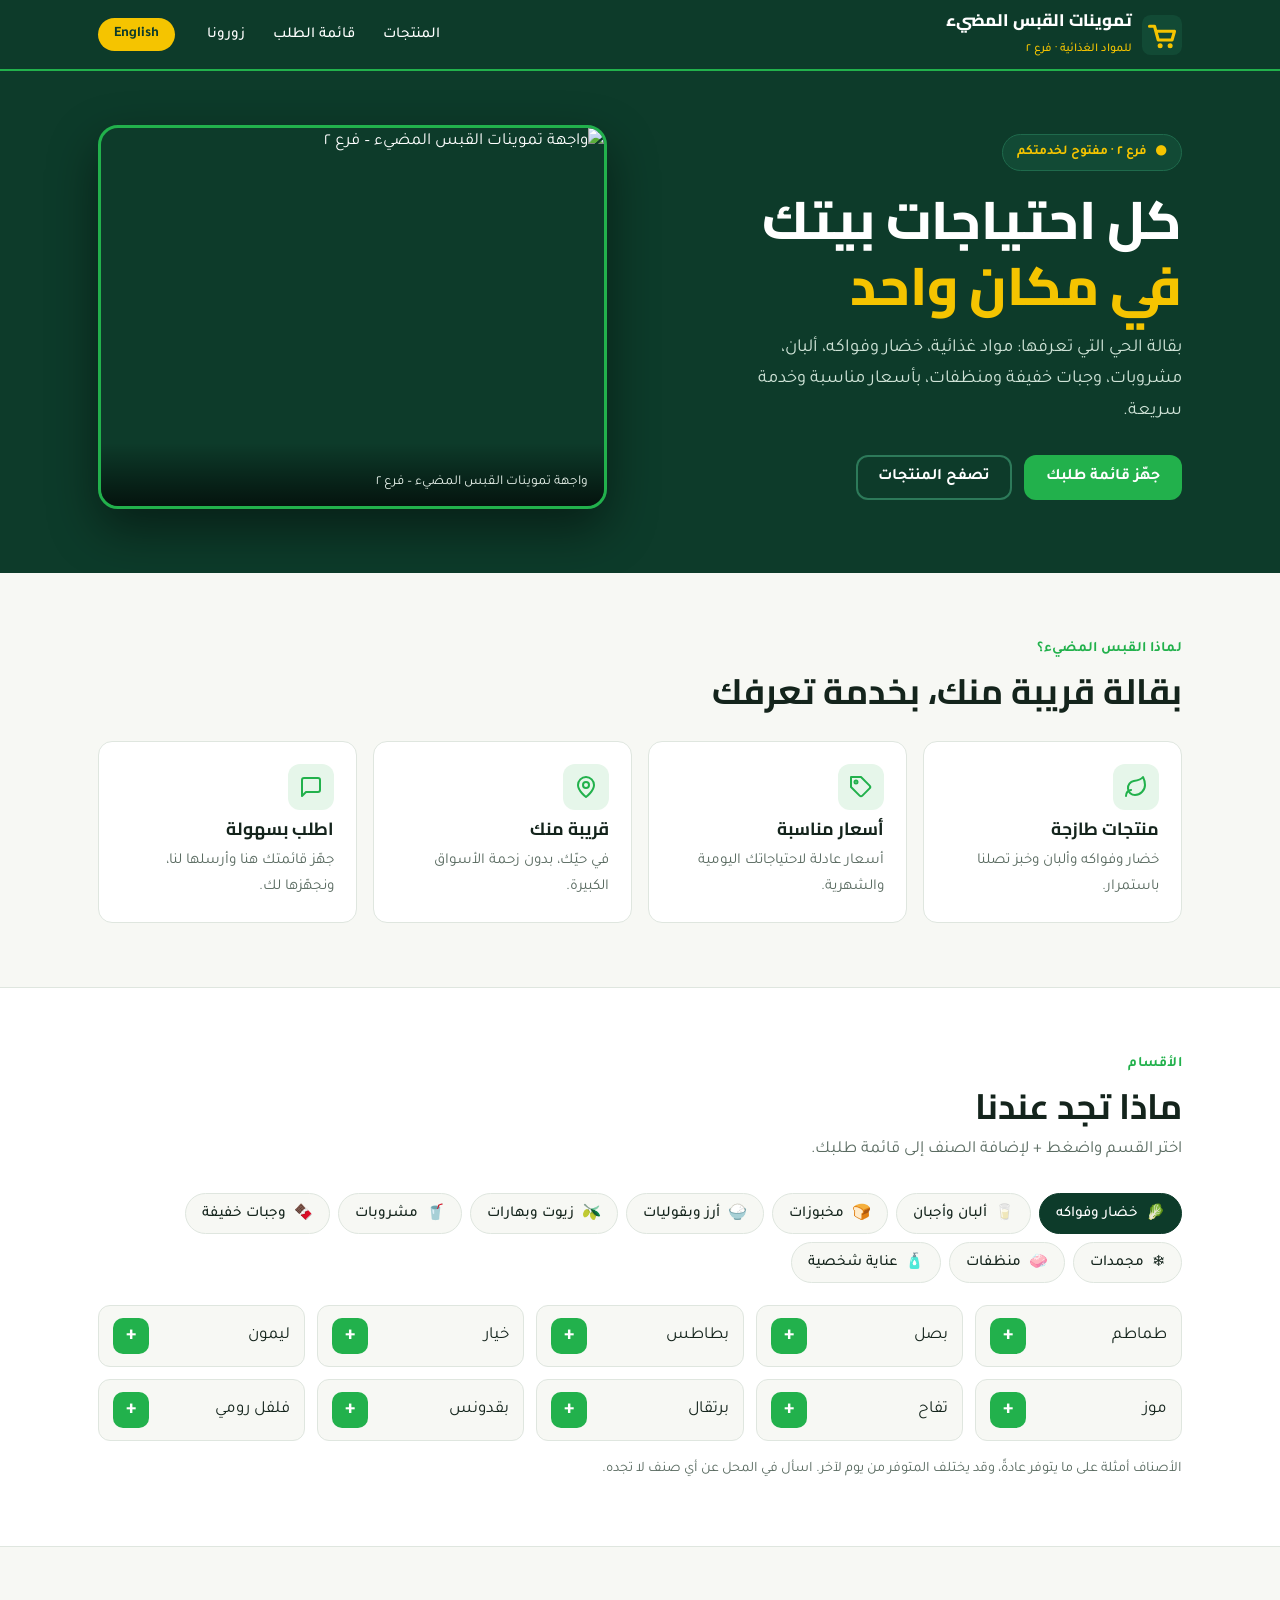
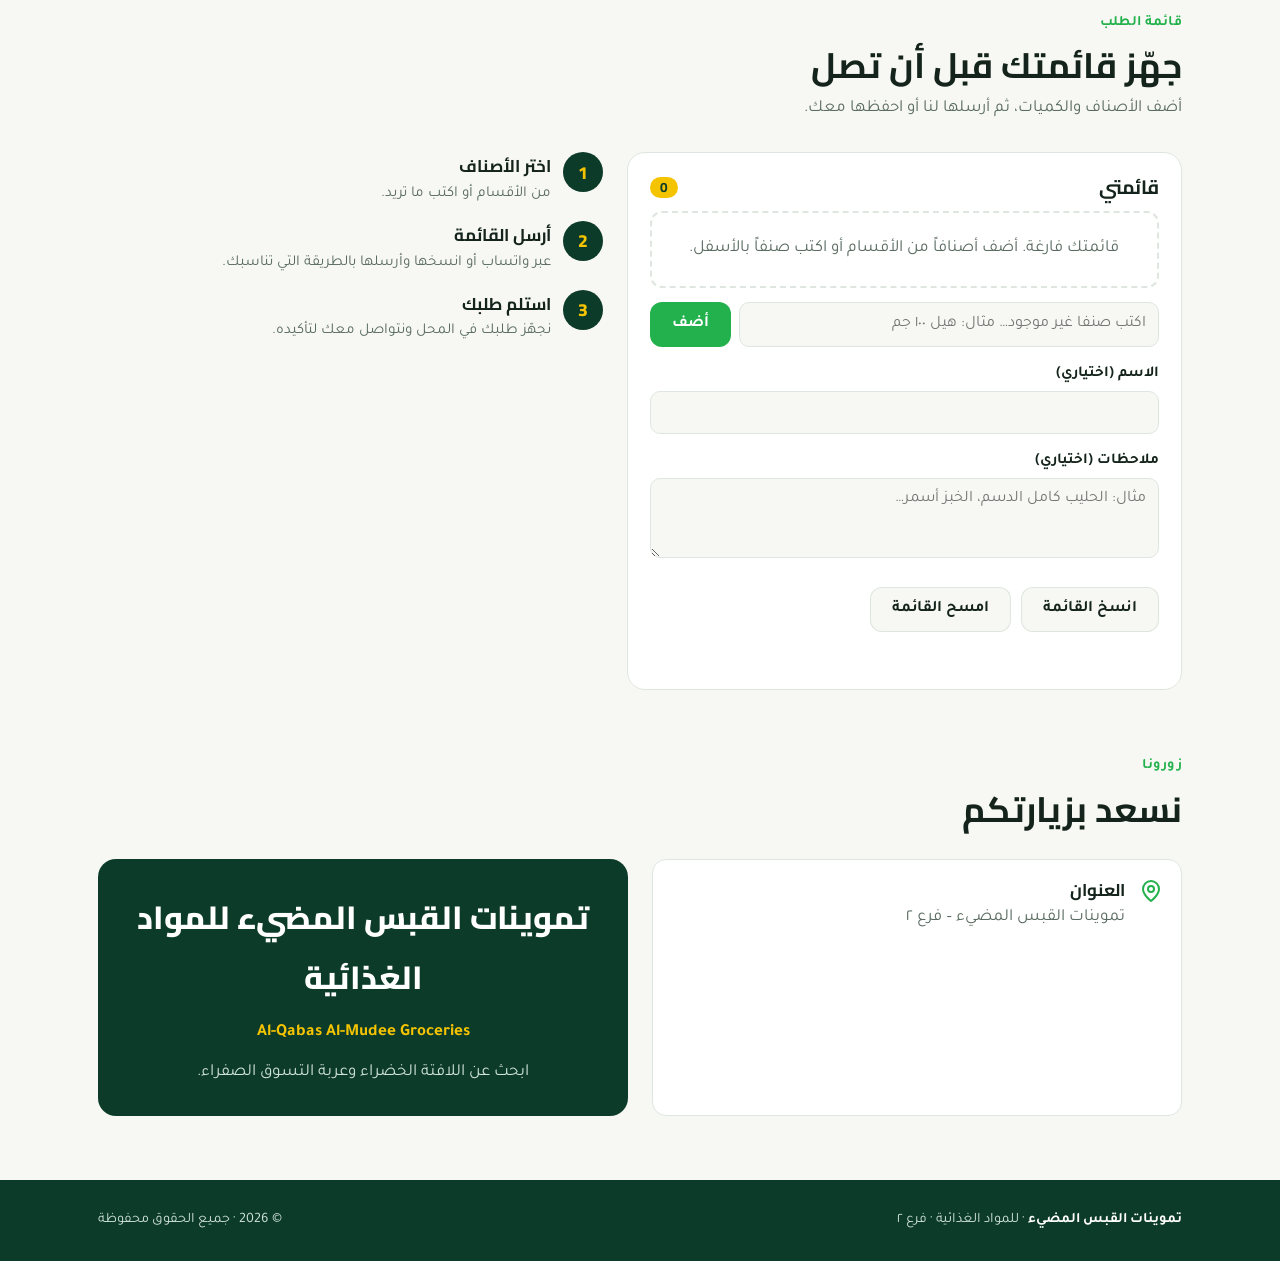
==== qabas-website/index.html @ d1f30df1 "Add bilingual website for Al-Qabas Al-Mudee Groceries (Branch 2) Co-Authored-By: Claude Opus 5.5 <no" ====
<!doctype html>
<html lang="ar" dir="rtl">
<head>
<meta charset="utf-8">
<meta name="viewport" content="width=device-width, initial-scale=1, viewport-fit=cover">
<title>تموينات القبس المضيء للمواد الغذائية | Al-Qabas Al-Mudee Groceries</title>
<meta name="description" content="تموينات القبس المضيء للمواد الغذائية – فرع 2. مواد غذائية، خضار وفواكه، ألبان، مشروبات، وجبات خفيفة ومنظفات. Al-Qabas Al-Mudee Groceries – Branch 2.">
<meta name="theme-color" content="#0d3b2a">
<meta property="og:title" content="تموينات القبس المضيء | Al-Qabas Al-Mudee Groceries">
<meta property="og:description" content="بقالتك القريبة لكل احتياجات البيت – Your neighbourhood grocery for everything at home.">
<meta property="og:image" content="/storefront.jpg">
<link rel="icon" href="/favicon.svg" type="image/svg+xml">
<link rel="preconnect" href="https://fonts.googleapis.com">
<link rel="preconnect" href="https://fonts.gstatic.com" crossorigin>
<link rel="stylesheet" href="https://fonts.googleapis.com/css2?family=Cairo:wght@600;700;800&family=Tajawal:wght@400;500;700&display=swap">
<style>
/* ============================================================
   EDIT YOUR STORE DETAILS IN THE <script> CONFIG AT THE BOTTOM
   ============================================================ */
:root{
  --night:#0d3b2a;      /* dark green of the sign */
  --night-2:#124a35;
  --leaf:#22b14c;       /* bright green of the shopfront */
  --leaf-soft:#e6f6ea;
  --sun:#f5c400;        /* yellow cart */
  --sun-soft:#fff6cc;
  --paper:#f7f8f4;
  --card:#ffffff;
  --ink:#14241c;
  --muted:#5a6b61;
  --line:#dfe6df;
  --display:"Cairo","Tajawal",system-ui,sans-serif;
  --body:"Tajawal","Cairo",system-ui,sans-serif;
  --r:14px;
}
@media (prefers-color-scheme:dark){:root{
  --paper:#0f1814;--card:#16221c;--ink:#e9f0eb;--muted:#9fb1a6;--line:#25352d;
  --leaf-soft:#173325;--sun-soft:#3a3212;color-scheme:dark}}
*{box-sizing:border-box}
html{scroll-behavior:smooth}
@media (prefers-reduced-motion:reduce){html{scroll-behavior:auto}*{transition:none!important;animation:none!important}}
body{margin:0;background:var(--paper);color:var(--ink);font:17px/1.7 var(--body)}
img{max-width:100%;display:block}
a{color:inherit}
h1,h2,h3{font-family:var(--display);line-height:1.25;margin:0;text-wrap:balance}
p{margin:0}
.wrap{max-width:1120px;margin:0 auto;padding-left:max(18px,env(safe-area-inset-left));padding-right:max(18px,env(safe-area-inset-right))}
:focus-visible{outline:3px solid var(--sun);outline-offset:2px;border-radius:6px}
.sr{position:absolute;width:1px;height:1px;overflow:hidden;clip:rect(0 0 0 0)}

/* header */
.top{position:sticky;top:0;z-index:20;background:var(--night);color:#fff;box-shadow:0 2px 0 var(--leaf)}
.top .wrap{display:flex;align-items:center;gap:14px;padding-block:10px;min-height:64px}
.brand{display:flex;align-items:center;gap:10px;text-decoration:none;min-width:0}
.brand svg{flex:none;width:40px;height:40px}
.brand b{font:800 1.05rem/1.2 var(--display);white-space:nowrap;overflow:hidden;text-overflow:ellipsis}
.brand small{display:block;font-size:.75rem;color:var(--sun);font-weight:500}
nav.links{display:flex;gap:4px;margin-inline-start:auto}
nav.links a{text-decoration:none;padding:8px 12px;border-radius:8px;font-weight:500;font-size:.95rem}
nav.links a:hover{background:var(--night-2)}
.lang{margin-inline-start:6px;background:var(--sun);color:var(--night);border:0;border-radius:999px;padding:8px 16px;font:700 .9rem var(--body);cursor:pointer;flex:none}
.lang:hover{filter:brightness(1.05)}
@media (max-width:860px){nav.links{display:none}.lang{margin-inline-start:auto}}

/* hero */
.hero{background:var(--night);color:#fff;overflow:hidden}
.hero .wrap{display:grid;grid-template-columns:1.05fr 1fr;gap:40px;align-items:center;padding-block:56px 64px}
.hero h1{font-size:clamp(2rem,4.6vw,3.3rem);font-weight:800}
.hero h1 span{color:var(--sun)}
.hero p.lead{font-size:1.15rem;color:#cfe3d7;margin-top:14px;max-width:46ch}
.badge{display:inline-flex;align-items:center;gap:8px;background:var(--night-2);border:1px solid #1f6a4c;color:var(--sun);padding:6px 14px;border-radius:999px;font-weight:700;font-size:.85rem;margin-bottom:16px}
.cta{display:flex;flex-wrap:wrap;gap:12px;margin-top:28px}
.btn{display:inline-flex;align-items:center;gap:8px;text-decoration:none;border:0;cursor:pointer;font:700 1rem var(--body);padding:13px 22px;border-radius:12px}
.btn.primary{background:var(--leaf);color:#fff}
.btn.primary:hover{background:#1c9a41}
.btn.ghost{background:transparent;color:#fff;box-shadow:inset 0 0 0 2px #2d7a5a}
.btn.ghost:hover{box-shadow:inset 0 0 0 2px var(--sun)}
.photo{position:relative;border-radius:20px;overflow:hidden;box-shadow:0 20px 50px #0007;border:3px solid var(--leaf)}
.photo img{aspect-ratio:4/3;object-fit:cover;width:100%;height:auto}
.photo figcaption{position:absolute;inset:auto 0 0 0;padding:28px 16px 12px;background:linear-gradient(transparent,#000a);font-size:.85rem;color:#e9f3ec}
@media (max-width:860px){.hero .wrap{grid-template-columns:1fr;padding-block:36px 44px}}

/* sections */
section{padding-block:64px}
.head{display:grid;gap:8px;margin-bottom:28px;max-width:62ch}
.eyebrow{color:var(--leaf);font-weight:700;font-size:.9rem;letter-spacing:.02em}
.head h2{font-size:clamp(1.6rem,3.2vw,2.2rem)}
.head p{color:var(--muted)}

.why{display:grid;grid-template-columns:repeat(4,minmax(0,1fr));gap:16px}
.why div{background:var(--card);border:1px solid var(--line);border-radius:var(--r);padding:22px;display:grid;gap:8px;align-content:start}
.why .ic{width:46px;height:46px;border-radius:12px;background:var(--leaf-soft);display:grid;place-items:center}
.why .ic svg{width:24px;height:24px;stroke:var(--leaf)}
.why h3{font-size:1.1rem}
.why p{color:var(--muted);font-size:.95rem}
@media (max-width:900px){.why{grid-template-columns:repeat(2,minmax(0,1fr))}}
@media (max-width:460px){.why{grid-template-columns:1fr}}

/* categories */
.cats-bg{background:var(--card);border-block:1px solid var(--line)}
.tabs{display:flex;flex-wrap:wrap;gap:8px;margin-bottom:22px}
.tab{border:1px solid var(--line);background:var(--paper);color:var(--ink);border-radius:999px;padding:9px 16px;font:500 .95rem var(--body);cursor:pointer;display:inline-flex;gap:8px;align-items:center}
.tab[aria-selected="true"]{background:var(--night);color:#fff;border-color:var(--night)}
.items{display:grid;grid-template-columns:repeat(auto-fill,minmax(180px,1fr));gap:12px}
.item{display:flex;align-items:center;justify-content:space-between;gap:10px;background:var(--paper);border:1px solid var(--line);border-radius:12px;padding:12px 14px}
.item span{min-width:0}
.add{flex:none;width:36px;height:36px;border-radius:10px;border:0;background:var(--leaf);color:#fff;font:700 1.3rem/1 var(--body);cursor:pointer}
.add:hover{background:#1c9a41}
.add.on{background:var(--sun);color:var(--night)}
.note{margin-top:16px;color:var(--muted);font-size:.9rem}

/* list builder */
.order{display:grid;grid-template-columns:1.1fr 1fr;gap:24px;align-items:start}
.panel{background:var(--card);border:1px solid var(--line);border-radius:18px;padding:22px}
.panel h3{font-size:1.2rem;margin-bottom:12px;display:flex;justify-content:space-between;align-items:center;gap:8px}
.count{background:var(--sun);color:var(--night);border-radius:999px;font-size:.85rem;padding:2px 10px}
ul.list{list-style:none;margin:0;padding:0;display:grid;gap:8px}
ul.list li{display:flex;align-items:center;gap:10px;border:1px solid var(--line);border-radius:10px;padding:8px 10px}
ul.list li .nm{flex:1;min-width:0}
.qty{display:flex;align-items:center;gap:6px}
.qty button{width:30px;height:30px;border-radius:8px;border:1px solid var(--line);background:var(--paper);color:var(--ink);cursor:pointer;font:700 1rem var(--body)}
.qty output{min-width:1.6em;text-align:center;font-variant-numeric:tabular-nums;font-weight:700}
.rm{background:none;border:0;color:var(--muted);cursor:pointer;font-size:1.2rem}
.empty{color:var(--muted);border:2px dashed var(--line);border-radius:12px;padding:22px;text-align:center}
.addrow{display:flex;gap:8px;margin-top:14px}
.addrow input,textarea{flex:1;min-width:0;border:1px solid var(--line);background:var(--paper);color:var(--ink);border-radius:10px;padding:11px 12px;font:1rem var(--body)}
textarea{width:100%;min-height:80px;resize:vertical;margin-top:4px}
label{font-weight:700;font-size:.95rem;display:block;margin-top:14px}
.actions{display:flex;flex-wrap:wrap;gap:10px;margin-top:16px}
.btn.wa{background:#1fa855;color:#fff}
.btn.sec{background:var(--paper);color:var(--ink);box-shadow:inset 0 0 0 1px var(--line)}
.toast{margin-top:10px;font-weight:700;color:var(--leaf);min-height:1.5em}
.steps{display:grid;gap:14px;counter-reset:s}
.steps div{display:grid;grid-template-columns:40px 1fr;gap:12px;align-items:start}
.steps div::before{counter-increment:s;content:counter(s);width:40px;height:40px;border-radius:50%;background:var(--night);color:var(--sun);display:grid;place-items:center;font:800 1.1rem var(--display)}
.steps b{display:block;font-family:var(--display)}
.steps p{color:var(--muted);font-size:.95rem}
@media (max-width:860px){.order{grid-template-columns:1fr}}

/* visit */
.visit{display:grid;grid-template-columns:1fr 1fr;gap:24px}
.info{display:grid;gap:14px}
.row{display:flex;gap:14px;align-items:flex-start;background:var(--card);border:1px solid var(--line);border-radius:var(--r);padding:16px 18px}
.row svg{flex:none;width:24px;height:24px;stroke:var(--leaf);margin-top:3px}
.row b{display:block;font-family:var(--display)}
.row span,.row a{color:var(--muted)}
.row a{font-weight:700;color:var(--leaf);direction:ltr;unicode-bidi:embed}
.signcard{background:var(--night);color:#fff;border-radius:18px;padding:28px;display:grid;gap:12px;align-content:center;text-align:center}
.signcard .ar{font:800 clamp(1.4rem,3vw,2rem) var(--display)}
.signcard .en{color:var(--sun);font-weight:700}
.signcard p{color:#cfe3d7}
@media (max-width:860px){.visit{grid-template-columns:1fr}}

footer{background:var(--night);color:#cfe3d7;padding-block:28px;font-size:.9rem}
footer .wrap{display:flex;flex-wrap:wrap;justify-content:space-between;gap:12px}
footer b{color:#fff}

.float{position:fixed;bottom:calc(18px + env(safe-area-inset-bottom));inset-inline-end:calc(18px + env(safe-area-inset-right));z-index:30;background:var(--sun);color:var(--night);border-radius:999px;padding:12px 18px;font-weight:800;text-decoration:none;box-shadow:0 8px 24px #0004;display:flex;gap:8px;align-items:center}
.float output{background:var(--night);color:var(--sun);border-radius:999px;padding:0 9px;font-size:.85rem}
[hidden]{display:none!important}
html[dir="ltr"] body{font-size:16.5px}
</style>
</head>
<body>

<header class="top">
  <div class="wrap">
    <a class="brand" href="#home">
      <svg viewBox="0 0 64 64" aria-hidden="true"><rect width="64" height="64" rx="14" fill="#124a35"/><path d="M12 18h8l6 22h22l4-14H24" fill="none" stroke="#f5c400" stroke-width="5" stroke-linecap="round" stroke-linejoin="round"/><circle cx="29" cy="49" r="4" fill="#f5c400"/><circle cx="45" cy="49" r="4" fill="#f5c400"/></svg>
      <span><b data-i="brand"></b><small data-i="branch"></small></span>
    </a>
    <nav class="links" aria-label="main">
      <a href="#products" data-i="nav_products"></a>
      <a href="#order" data-i="nav_order"></a>
      <a href="#visit" data-i="nav_visit"></a>
    </nav>
    <button class="lang" id="langBtn" type="button" aria-label="Switch language"></button>
  </div>
</header>

<main id="home">
  <div class="hero">
    <div class="wrap">
      <div>
        <span class="badge">● <span data-i="badge"></span></span>
        <h1 data-i="hero_title" data-html></h1>
        <p class="lead" data-i="hero_lead"></p>
        <div class="cta">
          <a class="btn primary" href="#order" data-i="cta_order"></a>
          <a class="btn ghost" href="#products" data-i="cta_browse"></a>
        </div>
      </div>
      <figure class="photo" style="margin:0">
        <img src="/storefront.jpg" width="960" height="720" alt="" id="heroImg">
        <figcaption data-i="photo_cap"></figcaption>
      </figure>
    </div>
  </div>

  <section>
    <div class="wrap">
      <div class="head"><span class="eyebrow" data-i="why_eb"></span><h2 data-i="why_h"></h2></div>
      <div class="why">
        <div><span class="ic"><svg viewBox="0 0 24 24" fill="none" stroke-width="2" stroke-linecap="round" stroke-linejoin="round"><path d="M11 20A7 7 0 0 1 9.8 6.1C15.5 5 17 4.5 19 2c1 2 2 4.2 2 8 0 5.5-4.8 10-10 10Z"/><path d="M2 21c0-3 1.9-5.4 5.1-6"/></svg></span><h3 data-i="w1h"></h3><p data-i="w1p"></p></div>
        <div><span class="ic"><svg viewBox="0 0 24 24" fill="none" stroke-width="2" stroke-linecap="round" stroke-linejoin="round"><path d="M20.6 13.4 13.4 20.6a2 2 0 0 1-2.8 0L2 12V2h10l8.6 8.6a2 2 0 0 1 0 2.8Z"/><circle cx="7" cy="7" r="1.5"/></svg></span><h3 data-i="w2h"></h3><p data-i="w2p"></p></div>
        <div><span class="ic"><svg viewBox="0 0 24 24" fill="none" stroke-width="2" stroke-linecap="round" stroke-linejoin="round"><path d="M20 10c0 6-8 12-8 12S4 16 4 10a8 8 0 0 1 16 0Z"/><circle cx="12" cy="10" r="3"/></svg></span><h3 data-i="w3h"></h3><p data-i="w3p"></p></div>
        <div><span class="ic"><svg viewBox="0 0 24 24" fill="none" stroke-width="2" stroke-linecap="round" stroke-linejoin="round"><path d="M21 15a2 2 0 0 1-2 2H7l-4 4V5a2 2 0 0 1 2-2h14a2 2 0 0 1 2 2Z"/></svg></span><h3 data-i="w4h"></h3><p data-i="w4p"></p></div>
      </div>
    </div>
  </section>

  <section class="cats-bg" id="products">
    <div class="wrap">
      <div class="head"><span class="eyebrow" data-i="prod_eb"></span><h2 data-i="prod_h"></h2><p data-i="prod_p"></p></div>
      <div class="tabs" role="tablist" id="tabs"></div>
      <div class="items" id="items" role="tabpanel"></div>
      <p class="note" data-i="prod_note"></p>
    </div>
  </section>

  <section id="order">
    <div class="wrap">
      <div class="head"><span class="eyebrow" data-i="ord_eb"></span><h2 data-i="ord_h"></h2><p data-i="ord_p"></p></div>
      <div class="order">
        <div class="panel">
          <h3><span data-i="list_h"></span><span class="count" id="count">0</span></h3>
          <ul class="list" id="list"></ul>
          <p class="empty" id="empty" data-i="list_empty"></p>
          <form class="addrow" id="addForm">
            <label class="sr" for="custom" data-i="custom_lbl"></label>
            <input id="custom" autocomplete="off" data-ph="custom_ph">
            <button class="btn primary" type="submit" data-i="add_btn"></button>
          </form>
          <label for="name" data-i="name_lbl"></label>
          <input id="name" autocomplete="name" style="width:100%;border:1px solid var(--line);background:var(--paper);color:var(--ink);border-radius:10px;padding:11px 12px;font:1rem var(--body);margin-top:4px">
          <label for="notes" data-i="notes_lbl"></label>
          <textarea id="notes" data-ph="notes_ph"></textarea>
          <div class="actions">
            <button class="btn wa" id="sendWa" type="button" hidden>
              <svg width="20" height="20" viewBox="0 0 24 24" fill="currentColor" aria-hidden="true"><path d="M12 2a10 10 0 0 0-8.6 15.1L2 22l5-1.3A10 10 0 1 0 12 2Zm5.3 14.1c-.2.6-1.3 1.2-1.8 1.2-.5.1-1 .2-3.3-.7-2.8-1.1-4.6-4-4.7-4.2-.1-.2-1.1-1.5-1.1-2.9s.7-2 1-2.3c.2-.3.5-.3.7-.3h.5c.2 0 .4 0 .6.5l.8 2c.1.2.1.4 0 .5l-.3.5-.4.4c-.1.1-.3.3-.1.6.2.3.8 1.3 1.7 2.1 1.2 1 2.1 1.3 2.4 1.5.3.1.5.1.6-.1l.9-1c.2-.3.4-.2.6-.1l1.9.9c.3.1.5.2.5.3.1.2.1.7-.1 1.2Z"/></svg>
              <span data-i="send_wa"></span>
            </button>
            <button class="btn sec" id="copyBtn" type="button" data-i="copy"></button>
            <button class="btn sec" id="clearBtn" type="button" data-i="clear"></button>
          </div>
          <p class="toast" id="toast" role="status"></p>
        </div>
        <div class="steps">
          <div><span><b data-i="s1h"></b><p data-i="s1p"></p></span></div>
          <div><span><b data-i="s2h"></b><p data-i="s2p"></p></span></div>
          <div><span><b data-i="s3h"></b><p data-i="s3p"></p></span></div>
        </div>
      </div>
    </div>
  </section>

  <section id="visit" style="padding-top:0">
    <div class="wrap">
      <div class="head"><span class="eyebrow" data-i="vis_eb"></span><h2 data-i="vis_h"></h2></div>
      <div class="visit">
        <div class="info" id="info"></div>
        <div class="signcard">
          <div class="ar">تموينات القبس المضيء للمواد الغذائية</div>
          <div class="en">Al-Qabas Al-Mudee Groceries</div>
          <p data-i="sign_p"></p>
        </div>
      </div>
    </div>
  </section>
</main>

<footer>
  <div class="wrap">
    <span><b data-i="brand"></b> · <span data-i="branch"></span></span>
    <span>© <span id="yr"></span> · <span data-i="rights"></span></span>
  </div>
</footer>

<a class="float" href="#order" id="floatBtn" hidden><span data-i="my_list"></span><output id="fcount">0</output></a>

<script>
/* =================== STORE SETTINGS — EDIT HERE =================== */
const CONFIG = {
  whatsapp: "",          // e.g. "9665XXXXXXXX" (country code, no + or spaces). Enables "Send on WhatsApp".
  phone: "",             // e.g. "+966 5X XXX XXXX"
  hours_ar: "",          // e.g. "يومياً من ٧ صباحاً حتى ١ بعد منتصف الليل"
  hours_en: "",          // e.g. "Daily, 7 am – 1 am"
  address_ar: "",        // e.g. "حي ...، المدينة"
  address_en: "",
  mapsUrl: ""            // Google Maps link to the shop
};
/* ================================================================== */

const T = {
 ar:{
  brand:"تموينات القبس المضيء", branch:"للمواد الغذائية · فرع ٢", nav_products:"المنتجات", nav_order:"قائمة الطلب", nav_visit:"زورونا",
  badge:"فرع ٢ · مفتوح لخدمتكم", hero_title:"كل احتياجات بيتك <span>في مكان واحد</span>",
  hero_lead:"بقالة الحي التي تعرفها: مواد غذائية، خضار وفواكه، ألبان، مشروبات، وجبات خفيفة ومنظفات، بأسعار مناسبة وخدمة سريعة.",
  cta_order:"جهّز قائمة طلبك", cta_browse:"تصفح المنتجات", photo_cap:"واجهة تموينات القبس المضيء – فرع ٢",
  why_eb:"لماذا القبس المضيء؟", why_h:"بقالة قريبة منك، بخدمة تعرفك",
  w1h:"منتجات طازجة", w1p:"خضار وفواكه وألبان وخبز تصلنا باستمرار.",
  w2h:"أسعار مناسبة", w2p:"أسعار عادلة لاحتياجاتك اليومية والشهرية.",
  w3h:"قريبة منك", w3p:"في حيّك، بدون زحمة الأسواق الكبيرة.",
  w4h:"اطلب بسهولة", w4p:"جهّز قائمتك هنا وأرسلها لنا، ونجهّزها لك.",
  prod_eb:"الأقسام", prod_h:"ماذا تجد عندنا", prod_p:"اختر القسم واضغط + لإضافة الصنف إلى قائمة طلبك.",
  prod_note:"الأصناف أمثلة على ما يتوفر عادةً، وقد يختلف المتوفر من يوم لآخر. اسأل في المحل عن أي صنف لا تجده.",
  ord_eb:"قائمة الطلب", ord_h:"جهّز قائمتك قبل أن تصل", ord_p:"أضف الأصناف والكميات، ثم أرسلها لنا أو احفظها معك.",
  list_h:"قائمتي", list_empty:"قائمتك فارغة. أضف أصنافاً من الأقسام أو اكتب صنفاً بالأسفل.",
  custom_lbl:"صنف آخر", custom_ph:"اكتب صنفاً غير موجود… مثال: هيل ١٠٠ جم", add_btn:"أضف",
  name_lbl:"الاسم (اختياري)", notes_lbl:"ملاحظات (اختياري)", notes_ph:"مثال: الحليب كامل الدسم، الخبز أسمر…",
  send_wa:"أرسل عبر واتساب", copy:"انسخ القائمة", clear:"امسح القائمة",
  copied:"تم نسخ القائمة", cleared:"تم مسح القائمة", empty_err:"أضف صنفاً واحداً على الأقل",
  s1h:"اختر الأصناف", s1p:"من الأقسام أو اكتب ما تريد.",
  s2h:"أرسل القائمة", s2p:"عبر واتساب أو انسخها وأرسلها بالطريقة التي تناسبك.",
  s3h:"استلم طلبك", s3p:"نجهّز طلبك في المحل ونتواصل معك لتأكيده.",
  vis_eb:"زورونا", vis_h:"نسعد بزيارتكم",
  sign_p:"ابحث عن اللافتة الخضراء وعربة التسوق الصفراء.",
  addr:"العنوان", hours:"ساعات العمل", phone:"الهاتف", map:"افتح في الخرائط", branch2:"فرع ٢",
  addr_default:"تموينات القبس المضيء – فرع ٢", rights:"جميع الحقوق محفوظة", my_list:"قائمتي",
  msg_hi:"السلام عليكم، أرغب في طلب:", msg_name:"الاسم", msg_notes:"ملاحظات", lang_btn:"English",
  c_fresh:"خضار وفواكه", c_dairy:"ألبان وأجبان", c_bakery:"مخبوزات", c_pantry:"أرز وبقوليات", c_spices:"زيوت وبهارات",
  c_drinks:"مشروبات", c_snacks:"وجبات خفيفة", c_frozen:"مجمدات", c_clean:"منظفات", c_care:"عناية شخصية"
 },
 en:{
  brand:"Al-Qabas Al-Mudee", branch:"Groceries · Branch 2", nav_products:"Products", nav_order:"Order list", nav_visit:"Visit us",
  badge:"Branch 2 · Here to serve you", hero_title:"Everything your home needs, <span>in one place</span>",
  hero_lead:"Your neighbourhood grocery: food staples, fruit and vegetables, dairy, drinks, snacks and cleaning supplies, at fair prices with quick service.",
  cta_order:"Build your order list", cta_browse:"Browse products", photo_cap:"Al-Qabas Al-Mudee Groceries – Branch 2 storefront",
  why_eb:"Why Al-Qabas?", why_h:"A grocery close to home, with service that knows you",
  w1h:"Fresh products", w1p:"Vegetables, fruit, dairy and bread restocked regularly.",
  w2h:"Fair prices", w2p:"Honest prices for your daily and monthly needs.",
  w3h:"Close to you", w3p:"Right in your neighbourhood, without big-store crowds.",
  w4h:"Easy ordering", w4p:"Build your list here, send it to us and we prepare it.",
  prod_eb:"Departments", prod_h:"What you'll find", prod_p:"Pick a department and tap + to add an item to your order list.",
  prod_note:"Items are examples of what we usually stock; availability changes day to day. Ask in store for anything you can't see.",
  ord_eb:"Order list", ord_h:"Get your list ready before you arrive", ord_p:"Add items and quantities, then send the list to us or keep it with you.",
  list_h:"My list", list_empty:"Your list is empty. Add items from the departments or type one below.",
  custom_lbl:"Other item", custom_ph:"Type any item… e.g. Cardamom 100 g", add_btn:"Add",
  name_lbl:"Name (optional)", notes_lbl:"Notes (optional)", notes_ph:"e.g. full-fat milk, brown bread…",
  send_wa:"Send on WhatsApp", copy:"Copy list", clear:"Clear list",
  copied:"List copied", cleared:"List cleared", empty_err:"Add at least one item",
  s1h:"Choose items", s1p:"From the departments, or type what you need.",
  s2h:"Send the list", s2p:"On WhatsApp, or copy it and send it any way you like.",
  s3h:"Collect your order", s3p:"We prepare it in store and contact you to confirm.",
  vis_eb:"Visit us", vis_h:"We'd love to see you",
  sign_p:"Look for the green sign with the yellow shopping cart.",
  addr:"Address", hours:"Opening hours", phone:"Phone", map:"Open in Maps", branch2:"Branch 2",
  addr_default:"Al-Qabas Al-Mudee Groceries – Branch 2", rights:"All rights reserved", my_list:"My list",
  msg_hi:"Hello, I'd like to order:", msg_name:"Name", msg_notes:"Notes", lang_btn:"العربية",
  c_fresh:"Fruit & veg", c_dairy:"Dairy & cheese", c_bakery:"Bakery", c_pantry:"Rice & pulses", c_spices:"Oils & spices",
  c_drinks:"Drinks", c_snacks:"Snacks", c_frozen:"Frozen", c_clean:"Cleaning", c_care:"Personal care"
 }
};

const CATS = [
 ["c_fresh","🥬",[["طماطم","Tomatoes"],["بصل","Onions"],["بطاطس","Potatoes"],["خيار","Cucumbers"],["ليمون","Lemons"],["موز","Bananas"],["تفاح","Apples"],["برتقال","Oranges"],["بقدونس","Parsley"],["فلفل رومي","Bell peppers"]]],
 ["c_dairy","🥛",[["حليب طازج","Fresh milk"],["لبن","Laban"],["زبادي","Yoghurt"],["جبنة بيضاء","White cheese"],["جبنة شرائح","Cheese slices"],["لبنة","Labneh"],["زبدة","Butter"],["بيض","Eggs"],["قشطة","Cream"]]],
 ["c_bakery","🍞",[["خبز صامولي","Samoli bread"],["خبز عربي","Arabic bread"],["خبز توست","Toast bread"],["كرواسون","Croissants"],["كعك","Ka'ak"],["بسكويت","Biscuits"]]],
 ["c_pantry","🍚",[["أرز بسمتي","Basmati rice"],["أرز مزة","Mazza rice"],["عدس","Lentils"],["حمص","Chickpeas"],["فول معلب","Canned foul"],["معكرونة","Pasta"],["سكر","Sugar"],["طحين","Flour"],["تونة","Tuna"],["معجون طماطم","Tomato paste"]]],
 ["c_spices","🫒",[["زيت دوار الشمس","Sunflower oil"],["زيت زيتون","Olive oil"],["سمن","Ghee"],["ملح","Salt"],["بهارات كبسة","Kabsa spice"],["هيل","Cardamom"],["كمون","Cumin"],["فلفل أسود","Black pepper"],["زعفران","Saffron"]]],
 ["c_drinks","🥤",[["مياه","Water"],["عصير","Juice"],["مشروبات غازية","Soft drinks"],["شاي","Tea"],["قهوة عربية","Arabic coffee"],["نسكافيه","Instant coffee"],["حليب نكهات","Flavoured milk"]]],
 ["c_snacks","🍫",[["شيبس","Chips"],["شوكولاتة","Chocolate"],["مكسرات","Nuts"],["تمر","Dates"],["حلويات","Sweets"],["علك","Chewing gum"],["بسكويت ويفر","Wafers"]]],
 ["c_frozen","❄️",[["دجاج مجمد","Frozen chicken"],["سمبوسة","Sambousa"],["خضار مجمدة","Frozen vegetables"],["بطاطس مقلية","French fries"],["آيس كريم","Ice cream"],["برجر","Burgers"]]],
 ["c_clean","🧼",[["مسحوق غسيل","Laundry powder"],["سائل جلي","Dish soap"],["كلوركس","Bleach"],["مناديل","Tissues"],["أكياس قمامة","Bin bags"],["معطر جو","Air freshener"],["ورق ألمنيوم","Aluminium foil"]]],
 ["c_care","🧴",[["صابون","Soap"],["شامبو","Shampoo"],["معجون أسنان","Toothpaste"],["فرشاة أسنان","Toothbrush"],["حفاضات","Diapers"],["مناديل مبللة","Wet wipes"]]]
];

const $ = s => document.querySelector(s);
const store = {get(k,d){try{const v=localStorage.getItem(k);return v?JSON.parse(v):d}catch(e){return d}},set(k,v){try{localStorage.setItem(k,JSON.stringify(v))}catch(e){}}};
const qs = new URLSearchParams(location.search).get("lang");
let lang = (qs==="en"||qs==="ar") ? qs : store.get("lang","ar");
let cat = 0;
let list = store.get("list",[]); // [{ar,en,q}]

const t = k => T[lang][k] ?? k;
const nameOf = it => it[lang] || it.ar || it.en;

function applyLang(){
  document.documentElement.lang = lang;
  document.documentElement.dir = lang==="ar" ? "rtl" : "ltr";
  document.title = lang==="ar" ? "تموينات القبس المضيء للمواد الغذائية | فرع ٢" : "Al-Qabas Al-Mudee Groceries | Branch 2";
  document.querySelectorAll("[data-i]").forEach(el=>{
    const v=t(el.dataset.i); if(el.hasAttribute("data-html")) el.innerHTML=v; else el.textContent=v;
  });
  document.querySelectorAll("[data-ph]").forEach(el=>el.placeholder=t(el.dataset.ph));
  $("#langBtn").textContent = t("lang_btn");
  $("#heroImg").alt = t("photo_cap");
  store.set("lang",lang);
  renderTabs(); renderItems(); renderList(); renderInfo();
}

function renderTabs(){
  $("#tabs").innerHTML = CATS.map((c,i)=>`<button class="tab" role="tab" type="button" aria-selected="${i===cat}" data-c="${i}"><span aria-hidden="true">${c[1]}</span>${t(c[0])}</button>`).join("");
}
function inList(ar){return list.find(x=>x.ar===ar)}
function renderItems(){
  $("#items").innerHTML = CATS[cat][2].map(([ar,en])=>{
    const on=!!inList(ar), nm=lang==="ar"?ar:en;
    return `<div class="item"><span>${nm}</span><button class="add ${on?"on":""}" type="button" data-ar="${ar}" data-en="${en}" aria-label="${(on?"✓ ":"+ ")+nm}">${on?"✓":"+"}</button></div>`;
  }).join("");
}
function esc(s){return s.replace(/[&<>"']/g,c=>({"&":"&amp;","<":"&lt;",">":"&gt;",'"':"&quot;","'":"&#39;"}[c]))}
function renderList(){
  const n=list.reduce((a,x)=>a+x.q,0);
  $("#count").textContent=list.length; $("#fcount").textContent=list.length;
  $("#floatBtn").hidden = list.length===0;
  $("#empty").hidden = list.length>0;
  $("#list").innerHTML = list.map((x,i)=>`<li><span class="nm">${esc(nameOf(x))}</span>
    <span class="qty"><button type="button" data-d="-1" data-k="${i}" aria-label="-">−</button><output>${x.q}</output><button type="button" data-d="1" data-k="${i}" aria-label="+">+</button></span>
    <button class="rm" type="button" data-r="${i}" aria-label="remove">×</button></li>`).join("");
  $("#sendWa").hidden = !CONFIG.whatsapp;
  store.set("list",list);
}
function renderInfo(){
  const ico={pin:'<path d="M20 10c0 6-8 12-8 12S4 16 4 10a8 8 0 0 1 16 0Z"/><circle cx="12" cy="10" r="3"/>',clock:'<circle cx="12" cy="12" r="10"/><path d="M12 6v6l4 2"/>',phone:'<path d="M22 16.9v3a2 2 0 0 1-2.2 2 19.8 19.8 0 0 1-8.6-3.1 19.5 19.5 0 0 1-6-6A19.8 19.8 0 0 1 2.1 4.2 2 2 0 0 1 4.1 2h3a2 2 0 0 1 2 1.7c.1 1 .4 1.9.7 2.8a2 2 0 0 1-.5 2.1L8 9.9a16 16 0 0 0 6 6l1.3-1.3a2 2 0 0 1 2.1-.4c.9.3 1.8.6 2.8.7a2 2 0 0 1 1.7 2Z"/>'};
  const row=(i,h,b)=>`<div class="row"><svg viewBox="0 0 24 24" fill="none" stroke-width="2" stroke-linecap="round" stroke-linejoin="round">${ico[i]}</svg><div><b>${h}</b>${b}</div></div>`;
  const addr = (lang==="ar"?CONFIG.address_ar:CONFIG.address_en) || t("addr_default");
  let h = row("pin",t("addr"),`<span>${esc(addr)}</span>${CONFIG.mapsUrl?`<br><a href="${esc(CONFIG.mapsUrl)}" target="_blank" rel="noopener">${t("map")} ↗</a>`:""}`);
  const hrs = lang==="ar"?CONFIG.hours_ar:CONFIG.hours_en;
  if(hrs) h += row("clock",t("hours"),`<span>${esc(hrs)}</span>`);
  if(CONFIG.phone) h += row("phone",t("phone"),`<a href="tel:${esc(CONFIG.phone.replace(/\s/g,""))}">${esc(CONFIG.phone)}</a>`);
  $("#info").innerHTML = h;
}
function msg(){
  const lines=[t("msg_hi"),""].concat(list.map((x,i)=>`${i+1}. ${nameOf(x)} × ${x.q}`));
  const nm=$("#name").value.trim(), no=$("#notes").value.trim();
  if(nm) lines.push("",`${t("msg_name")}: ${nm}`);
  if(no) lines.push(`${t("msg_notes")}: ${no}`);
  return lines.join("\n");
}
function toast(s){const el=$("#toast");el.textContent=s;clearTimeout(toast.h);toast.h=setTimeout(()=>el.textContent="",2600)}

$("#langBtn").onclick=()=>{lang=lang==="ar"?"en":"ar";applyLang()};
$("#tabs").onclick=e=>{const b=e.target.closest("[data-c]");if(!b)return;cat=+b.dataset.c;renderTabs();renderItems()};
$("#items").onclick=e=>{const b=e.target.closest(".add");if(!b)return;const ex=inList(b.dataset.ar);
  if(ex) list=list.filter(x=>x!==ex); else list.push({ar:b.dataset.ar,en:b.dataset.en,q:1});
  renderItems();renderList()};
$("#list").onclick=e=>{const d=e.target.closest("[data-d]"),r=e.target.closest("[data-r]");
  if(d){const x=list[+d.dataset.k];x.q=Math.max(1,x.q+ +d.dataset.d)}
  if(r){list.splice(+r.dataset.r,1)}
  if(d||r){renderList();renderItems()}};
$("#addForm").onsubmit=e=>{e.preventDefault();const v=$("#custom").value.trim();if(!v)return;
  list.push({ar:v,en:v,q:1});$("#custom").value="";renderList();renderItems()};
$("#copyBtn").onclick=async()=>{if(!list.length)return toast(t("empty_err"));
  try{await navigator.clipboard.writeText(msg());toast(t("copied"))}
  catch(e){const ta=document.createElement("textarea");ta.value=msg();document.body.appendChild(ta);ta.select();try{document.execCommand("copy");toast(t("copied"))}catch(_){}ta.remove()}};
$("#sendWa").onclick=()=>{if(!list.length)return toast(t("empty_err"));
  location.href=`https://wa.me/${CONFIG.whatsapp}?text=${encodeURIComponent(msg())}`};
$("#clearBtn").onclick=()=>{list=[];renderList();renderItems();toast(t("cleared"))};
$("#yr").textContent=new Date().getFullYear();
applyLang();
</script>
</body>
</html>
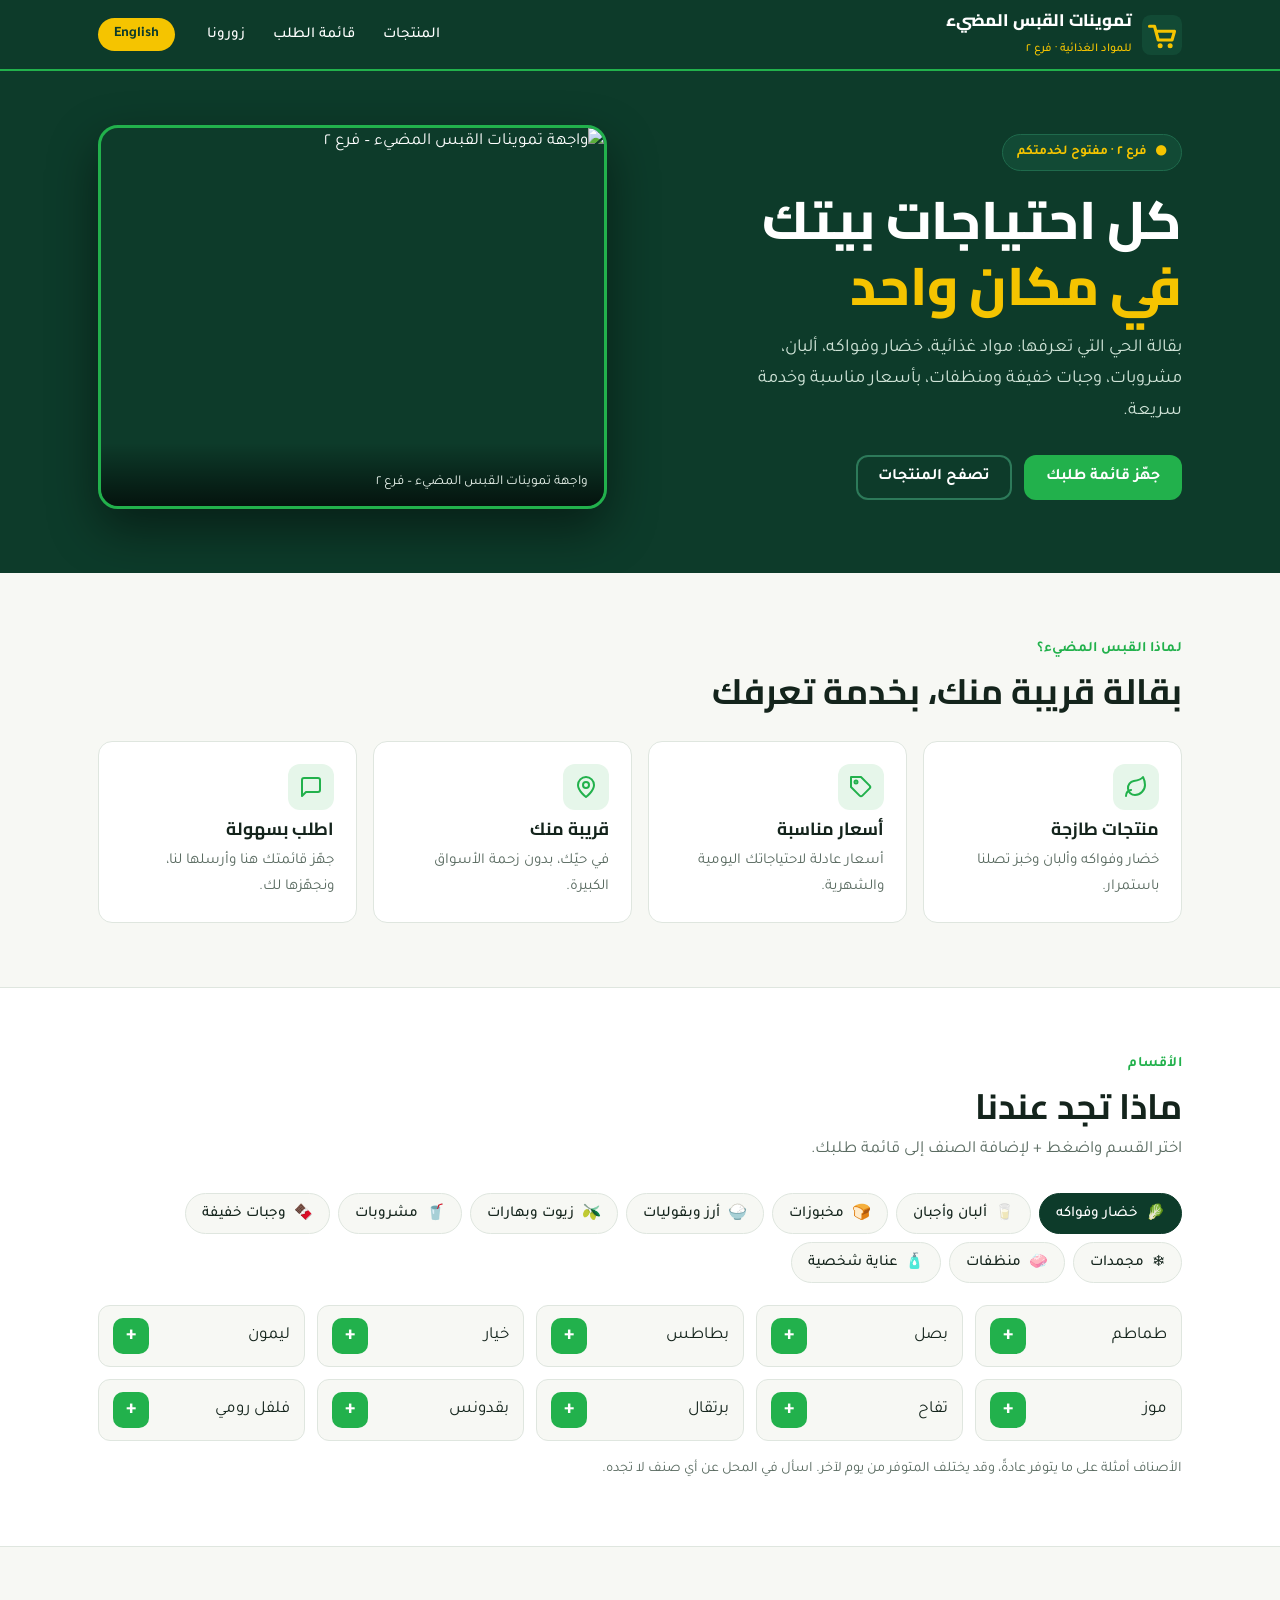
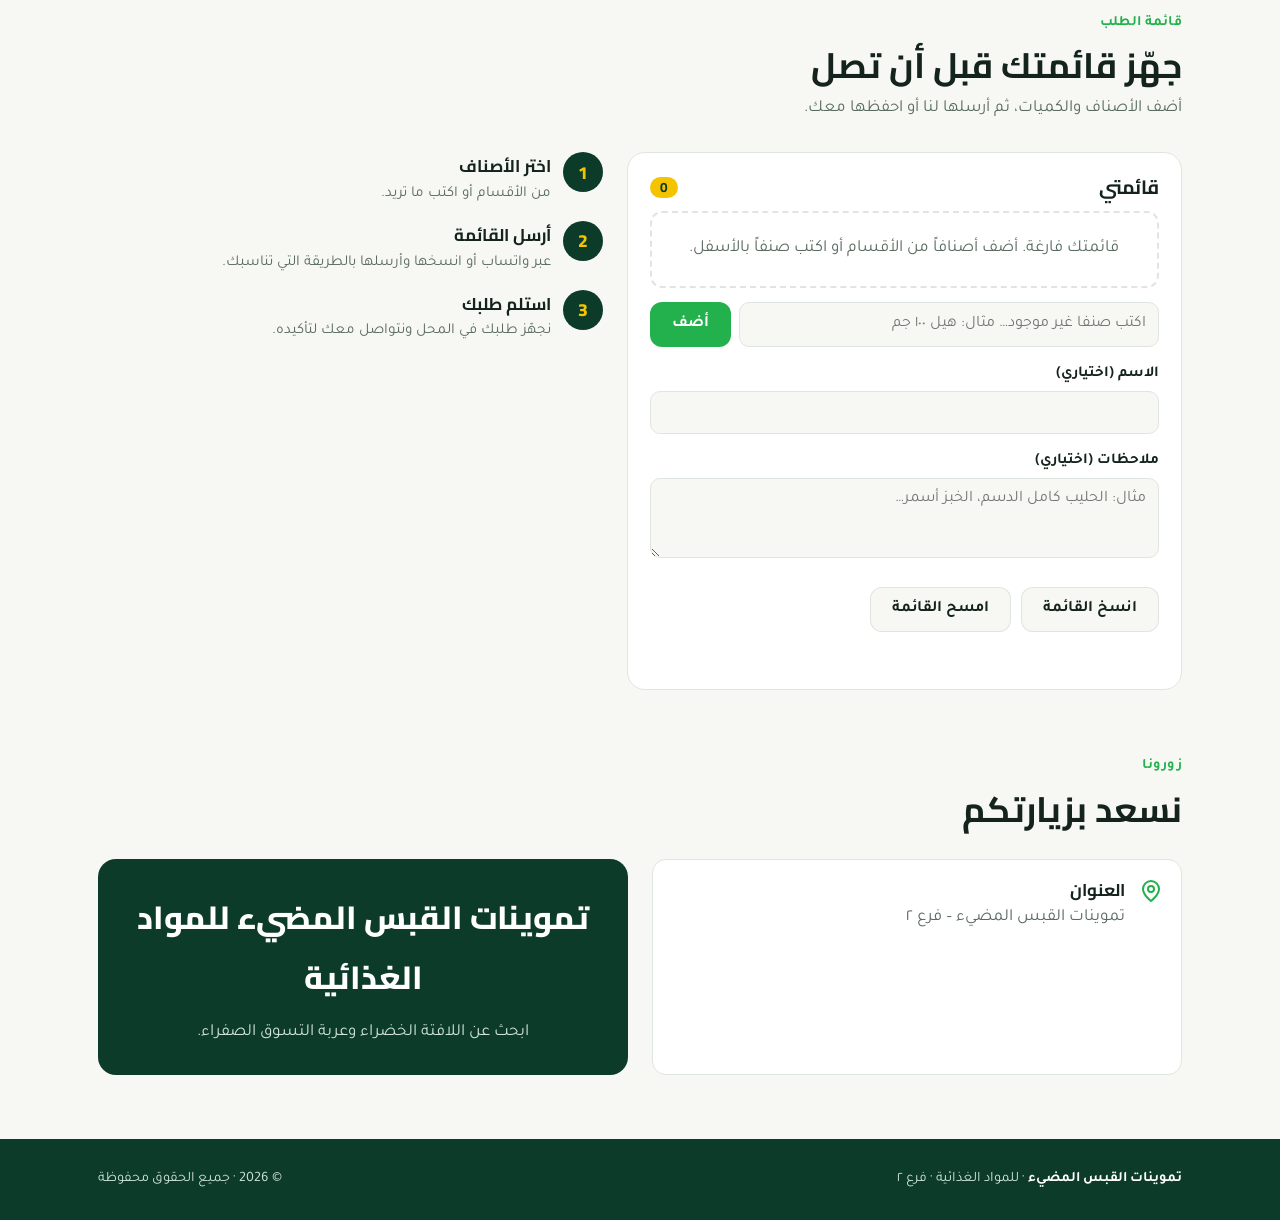
==== commit 65f15fc1: "Make the store website open in Arabic by default Always start in Arabic (English only via the button" ====
--- a/qabas-website/index.html
+++ b/qabas-website/index.html
@@ -3,11 +3,12 @@
 <head>
 <meta charset="utf-8">
 <meta name="viewport" content="width=device-width, initial-scale=1, viewport-fit=cover">
-<title>تموينات القبس المضيء للمواد الغذائية | Al-Qabas Al-Mudee Groceries</title>
-<meta name="description" content="تموينات القبس المضيء للمواد الغذائية – فرع 2. مواد غذائية، خضار وفواكه، ألبان، مشروبات، وجبات خفيفة ومنظفات. Al-Qabas Al-Mudee Groceries – Branch 2.">
+<title>تموينات القبس المضيء للمواد الغذائية | فرع ٢</title>
+<meta name="description" content="تموينات القبس المضيء للمواد الغذائية – فرع 2. مواد غذائية، خضار وفواكه، ألبان، مشروبات، وجبات خفيفة ومنظفات.">
 <meta name="theme-color" content="#0d3b2a">
-<meta property="og:title" content="تموينات القبس المضيء | Al-Qabas Al-Mudee Groceries">
-<meta property="og:description" content="بقالتك القريبة لكل احتياجات البيت – Your neighbourhood grocery for everything at home.">
+<meta property="og:title" content="تموينات القبس المضيء للمواد الغذائية – فرع ٢">
+<meta property="og:locale" content="ar_SA">
+<meta property="og:description" content="بقالتك القريبة لكل احتياجات البيت: مواد غذائية، خضار وفواكه، ألبان ومنظفات.">
 <meta property="og:image" content="/storefront.jpg">
 <link rel="icon" href="/favicon.svg" type="image/svg+xml">
 <link rel="preconnect" href="https://fonts.googleapis.com">
@@ -169,12 +170,12 @@
       <svg viewBox="0 0 64 64" aria-hidden="true"><rect width="64" height="64" rx="14" fill="#124a35"/><path d="M12 18h8l6 22h22l4-14H24" fill="none" stroke="#f5c400" stroke-width="5" stroke-linecap="round" stroke-linejoin="round"/><circle cx="29" cy="49" r="4" fill="#f5c400"/><circle cx="45" cy="49" r="4" fill="#f5c400"/></svg>
       <span><b data-i="brand"></b><small data-i="branch"></small></span>
     </a>
-    <nav class="links" aria-label="main">
+    <nav class="links" aria-label="القائمة الرئيسية">
       <a href="#products" data-i="nav_products"></a>
       <a href="#order" data-i="nav_order"></a>
       <a href="#visit" data-i="nav_visit"></a>
     </nav>
-    <button class="lang" id="langBtn" type="button" aria-label="Switch language"></button>
+    <button class="lang" id="langBtn" type="button" aria-label="تغيير اللغة"></button>
   </div>
 </header>
 
@@ -261,7 +262,7 @@
         <div class="info" id="info"></div>
         <div class="signcard">
           <div class="ar">تموينات القبس المضيء للمواد الغذائية</div>
-          <div class="en">Al-Qabas Al-Mudee Groceries</div>
+          <div class="en" id="signEn" hidden>Al-Qabas Al-Mudee Groceries</div>
           <p data-i="sign_p"></p>
         </div>
       </div>
@@ -368,7 +369,7 @@
 const $ = s => document.querySelector(s);
 const store = {get(k,d){try{const v=localStorage.getItem(k);return v?JSON.parse(v):d}catch(e){return d}},set(k,v){try{localStorage.setItem(k,JSON.stringify(v))}catch(e){}}};
 const qs = new URLSearchParams(location.search).get("lang");
-let lang = (qs==="en"||qs==="ar") ? qs : store.get("lang","ar");
+let lang = qs==="en" ? "en" : "ar"; // always opens in Arabic; English only via the button or ?lang=en
 let cat = 0;
 let list = store.get("list",[]); // [{ar,en,q}]
 
@@ -385,7 +386,7 @@
   document.querySelectorAll("[data-ph]").forEach(el=>el.placeholder=t(el.dataset.ph));
   $("#langBtn").textContent = t("lang_btn");
   $("#heroImg").alt = t("photo_cap");
-  store.set("lang",lang);
+  $("#signEn").hidden = lang==="ar";
   renderTabs(); renderItems(); renderList(); renderInfo();
 }
 
